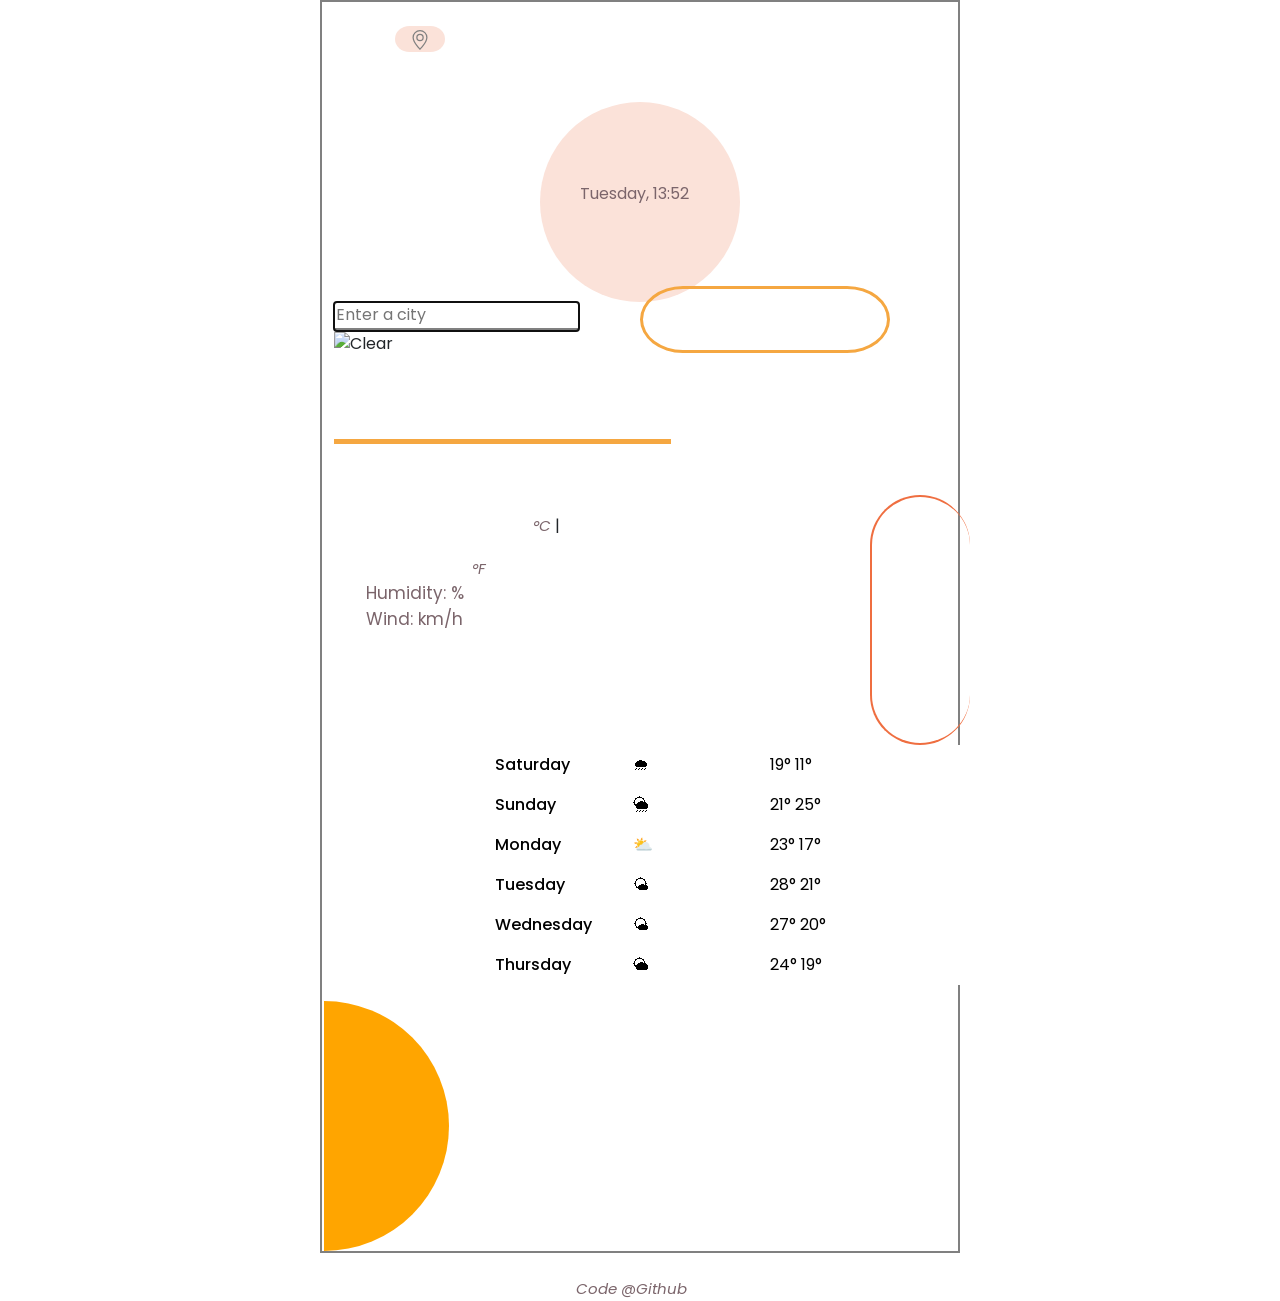
==== index.html @ 906b7fbf "HTML & CSS updates" ====
<!DOCTYPE html>
<html lang="en">
  <head>
   <script src="https://cdn.jsdelivr.net/npm/axios/dist/axios.min.js"></script>

    <meta charset="UTF-8" />
    <meta http-equiv="X-UA-Compatible" content="IE=edge" />
    <meta name="viewport" content="width=device-width, initial-scale=1.0" />
    <title>WeatherApp</title>
    <link
      href="https://cdn.jsdelivr.net/npm/bootstrap@5.1.3/dist/css/bootstrap.min.css"
      rel="stylesheet"
      integrity="sha384-1BmE4kWBq78iYhFldvKuhfTAU6auU8tT94WrHftjDbrCEXSU1oBoqyl2QvZ6jIW3"
      crossorigin="anonymous"
    />
    
    <link rel="stylesheet" href="src/styling.css" />
    <link rel="preconnect" href="https://fonts.googleapis.com" />
    <link rel="preconnect" href="https://fonts.gstatic.com" crossorigin />
    <link
      href="https://fonts.googleapis.com/css2?family=Poppins:ital,wght@0,100;0,200;0,300;0,400;0,500;0,600;0,700;0,800;0,900;1,100;1,200;1,300;1,400;1,500;1,600;1,700;1,800;1,900&family=Varela+Round&display=swap"
      rel="stylesheet"
    />
    
  </head>
  <body>
      <div class="container">
      <br/>
      <button id= "current">
        <svg xmlns="http://www.w3.org/2000/svg" width="20" height="20" fill="currentColor" class="bi bi-geo-alt" viewBox="0 0 16 16">
         <path d="M12.166 8.94c-.524 1.062-1.234 2.12-1.96 3.07A31.493 31.493 0 0 1 8 14.58a31.481 31.481 0 0 1-2.206-2.57c-.726-.95-1.436-2.008-1.96-3.07C3.304 7.867 3 6.862 3 6a5 5 0 0 1 10 0c0 .862-.305 1.867-.834 2.94zM8 16s6-5.686 6-10A6 6 0 0 0 2 6c0 4.314 6 10 6 10z"/>
         <path d="M8 8a2 2 0 1 1 0-4 2 2 0 0 1 0 4zm0 1a3 3 0 1 0 0-6 3 3 0 0 0 0 6z"/>
       </svg>
     </button>
     
      <div id="circle">
        <br/>
        <br/>
       
      <h1 id="city"></h1> 
        <br/> 
      
        <div class="week-input">Tuesday, 13:52</div>
      </div>

      <form id= "city-form">
      <input  type="text" placeholder="Enter a city" id="city-input" autocomplete="off" autofocus="on" />
     
      </form>

      <img src="" alt="Clear" id="icon" class="float-left" />
         
      <div id="oval"class="relative">
        <h2 id="tempDescription"></h2>
         </div>
      
          <hr/>

          <div class="col-6">
            <div class="float-left">
          <span id="tempUnit"> </span> <a href="#" id="celsius-link" class="active">°C</a> | <a href="#" id="fahrenheit-link">°F</a>
            </div>
              </div>
          <div class="col-6">
              <ul>
                <li>Humidity: <span id="humidity"></span>%</li>
                <li>Wind: <span id="wind"></span> km/h</li>
              </ul>
            </div>
          
            
            
        <div class="cone"></div>
        
        <table class="table table-borderless table-md">
          <tbody>
            
              <tr>
                    <td class="weekday">Saturday
                      
                    </td>
                    <td>🌧 </td>
                    <td>19° 11°</td>
                 </tr>
                 
                  
                 <tr>
                    <td class="weekday">Sunday</td>
                    <td> 🌦 </td>
                    <td>21° 25°</td>
                 </tr>
                
                 
                 <tr>
                    <td class="weekday">Monday</td>
                    <td>⛅️</td>
                    <td>23° 17°</td>
                </tr>
                
                <tr>
                    <td class="weekday">Tuesday</td>
                    <td>🌤</td>
                    <td>28° 21°</td>
                 </tr>
                 
                  
                 <tr>
                    <td class="weekday">Wednesday</td>
                    <td>🌤</td>
                    <td>27° 20°</td>
                </tr>
               
                 
                 <tr>
                    <td class="weekday">Thursday</td>
                    <td>🌥</td>
                    <td>24° 19°</td>
                </tr>
               
            </tbody>
        </table>  
              <div class="semicircle"></div>
          </div>
        </div>
      </div>
      <br/>

   <a href="https://github.com/SilTatiana/App_SheCodes" target="_blank" class="github"> Code @Github</a>
    </body>

     <script  src="src/script.js"></script> 
  </div>
</html>
---- src/styling.css ----
body {
  font-family: poppins;
}

.container {
  box-sizing: border-box;
  border: 2px solid grey;
  width: 50%;
}

#circle {
  width: 200px;
  height: 200px;
  background: rgb(251, 226, 217);
  border-radius: 50%;
  display: block;
  margin: auto;
  margin-top: 50px;
}

h1,
h2,
.week-input,
a,
li {
  color: #7b656b;
}
h1 {
  font-weight: 400;
  font-size: 40px;
  padding-left: 10%;
  line-height: 65%;
  text-transform: capitalize;
}
h2 {
  font-size: 24px;
  font-weight: 400;
  text-align: justify;
  margin-left: 35%;
  margin-top: 3%;
  text-transform: capitalize;
}
.week-input {
  font-size: medium;
  padding-left: 20%;
  padding-top: 0;
}

hr {
  width: 55%;
  color: rgb(245, 167, 65);
  border-top: 5px solid;
  opacity: 100%;
}
#oval {
  width: 250px;
  height: 67px;
  background: transparent;
  border-radius: 100px / 78px;
  border-color: rgb(245, 167, 65);
  border-style: solid;
  display: block;
  margin-left: 50%;
  top: -70px;
}

.relative {
  position: relative;
}

input {
  border: none;
  border-bottom: solid;
  width: 40%;
  border-color: grey;
}
button {
  border-radius: 100px / 90px;
  width: 50px;
  background-color: rgb(251, 226, 217);
  border: none;
  color: grey;

  margin-left: 10%;
}

#tempUnit {
  font-size: 65px;
  font-weight: normal;
  color: grey;
  margin-left: 20%;
}

li {
  list-style: none;
  font-size: 17px;
}
.units {
  color: grey;
  font-weight: 100px;
  margin-left: 58%;
  font-size: 80px;
}

.weekday {
  font-weight: 500;
  width: 25%;
}

.table {
  width: 90%;
  margin-left: 25%;
}

.semicircle {
  background-color: orange;
  height: 250px;
  width: 125px;
  border-radius: 0px 125px 125px 0px;
  margin-left: -1.6%;
}
.cone {
  background-color: transparent;
  border: solid rgb(239, 110, 64) 2px;
  height: 250px;
  width: 100px;
  border-radius: 125px 125px 125px 125px;
  margin-left: 87.5%;
  margin-top: -25%;
  border-right: none;
}
a {
  margin-left: 45%;
  font-size: 15px;
  text-decoration: none;
  font-style: italic;
}
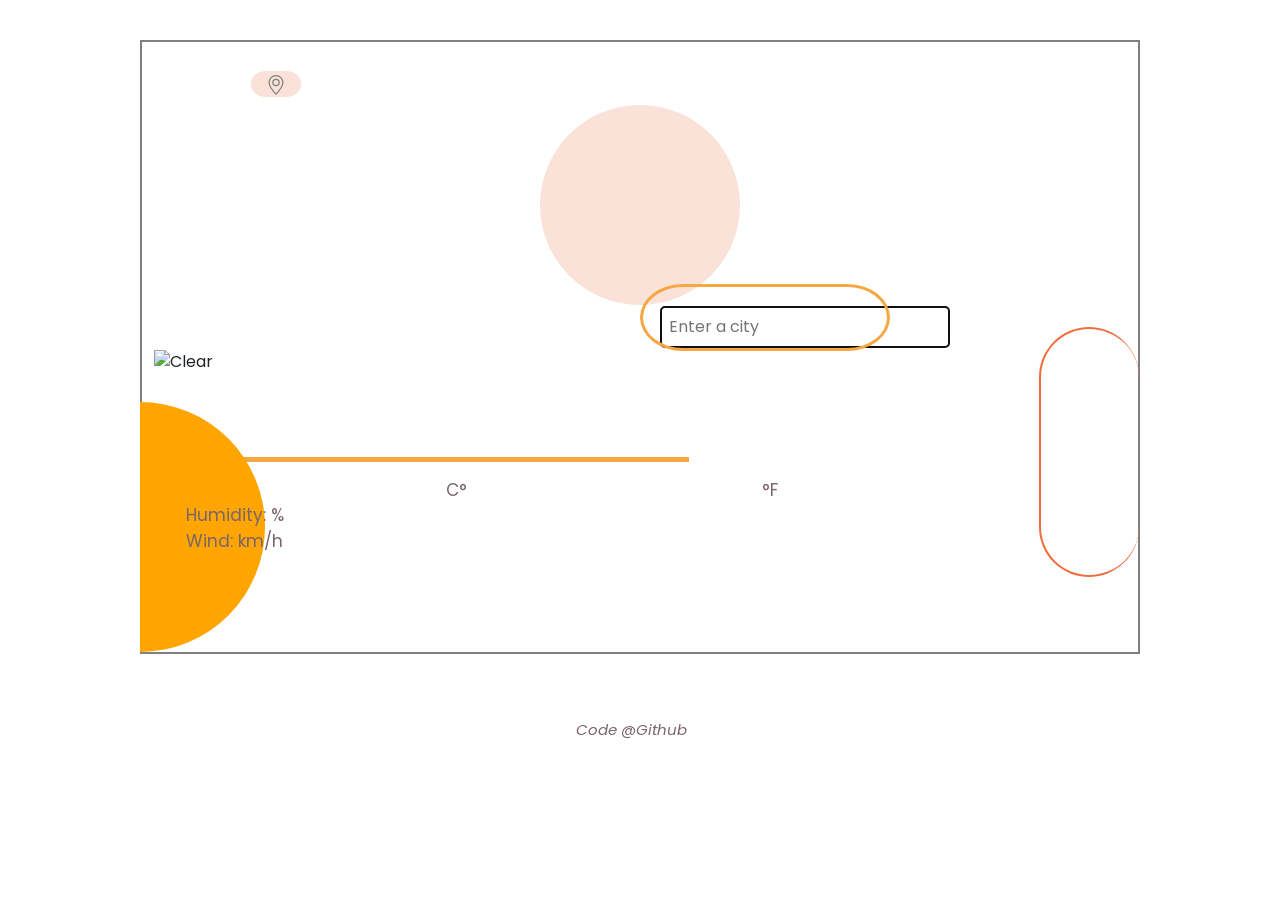
==== commit 32d6b796: "Added JS" ====
--- a/index.html
+++ b/index.html
@@ -13,7 +13,6 @@
       integrity="sha384-1BmE4kWBq78iYhFldvKuhfTAU6auU8tT94WrHftjDbrCEXSU1oBoqyl2QvZ6jIW3"
       crossorigin="anonymous"
     />
-    
     <link rel="stylesheet" href="src/styling.css" />
     <link rel="preconnect" href="https://fonts.googleapis.com" />
     <link rel="preconnect" href="https://fonts.gstatic.com" crossorigin />
@@ -21,113 +20,47 @@
       href="https://fonts.googleapis.com/css2?family=Poppins:ital,wght@0,100;0,200;0,300;0,400;0,500;0,600;0,700;0,800;0,900;1,100;1,200;1,300;1,400;1,500;1,600;1,700;1,800;1,900&family=Varela+Round&display=swap"
       rel="stylesheet"
     />
-    
   </head>
   <body>
       <div class="container">
-      <br/>
-      <button id= "current">
-        <svg xmlns="http://www.w3.org/2000/svg" width="20" height="20" fill="currentColor" class="bi bi-geo-alt" viewBox="0 0 16 16">
-         <path d="M12.166 8.94c-.524 1.062-1.234 2.12-1.96 3.07A31.493 31.493 0 0 1 8 14.58a31.481 31.481 0 0 1-2.206-2.57c-.726-.95-1.436-2.008-1.96-3.07C3.304 7.867 3 6.862 3 6a5 5 0 0 1 10 0c0 .862-.305 1.867-.834 2.94zM8 16s6-5.686 6-10A6 6 0 0 0 2 6c0 4.314 6 10 6 10z"/>
-         <path d="M8 8a2 2 0 1 1 0-4 2 2 0 0 1 0 4zm0 1a3 3 0 1 0 0-6 3 3 0 0 0 0 6z"/>
-       </svg>
-     </button>
-     
+        <button id= "current">
+           <svg xmlns="http://www.w3.org/2000/svg" width="20" height="20" fill="currentColor" class="bi bi-geo-alt" viewBox="0 0 16 16">
+             <path d="M12.166 8.94c-.524 1.062-1.234 2.12-1.96 3.07A31.493 31.493 0 0 1 8 14.58a31.481 31.481 0 0 1-2.206-2.57c-.726-.95-1.436-2.008-1.96-3.07C3.304 7.867 3 6.862 3 6a5 5 0 0 1 10 0c0 .862-.305 1.867-.834 2.94zM8 16s6-5.686 6-10A6 6 0 0 0 2 6c0 4.314 6 10 6 10z"/>
+               <path d="M8 8a2 2 0 1 1 0-4 2 2 0 0 1 0 4zm0 1a3 3 0 1 0 0-6 3 3 0 0 0 0 6z"/>
+                </svg>
+        </button>
       <div id="circle">
-        <br/>
-        <br/>
-       
-      <h1 id="city"></h1> 
-        <br/> 
-      
-        <div class="week-input">Tuesday, 13:52</div>
-      </div>
-
-      <form id= "city-form">
-      <input  type="text" placeholder="Enter a city" id="city-input" autocomplete="off" autofocus="on" />
-     
-      </form>
-
-      <img src="" alt="Clear" id="icon" class="float-left" />
-         
-      <div id="oval"class="relative">
-        <h2 id="tempDescription"></h2>
-         </div>
-      
-          <hr/>
-
-          <div class="col-6">
-            <div class="float-left">
-          <span id="tempUnit"> </span> <a href="#" id="celsius-link" class="active">°C</a> | <a href="#" id="fahrenheit-link">°F</a>
+        <h1 id="city"></h1>
+          <br/> 
+           <div id="date"></div>
             </div>
-              </div>
-          <div class="col-6">
-              <ul>
-                <li>Humidity: <span id="humidity"></span>%</li>
+        <form id= "city-form">
+          <input  type="search" placeholder="Enter a city" id="city-input" autocomplete="off" autofocus="on"  />
+        </form>
+        <img src="http://openweathermap.org/img/wn/10d@2x.png" alt="Clear" id="icon" class="float-center" />
+          <div id="oval"class="relative"> </div>
+           <h2 id="tempDescription"></h2>
+           
+        <hr/>
+          <div id="tempUnit"></div>
+            <span class="units"
+              ><a href="#" id="celsius">C°</a>
+                <a href="#" id="fahrenheit">°F</a></span>
+                  
+         <div class="col-6">
+            <ul>
+              <li>Humidity: <span id="humidity"></span>%</li>
                 <li>Wind: <span id="wind"></span> km/h</li>
-              </ul>
-            </div>
-          
-            
-            
-        <div class="cone"></div>
-        
-        <table class="table table-borderless table-md">
-          <tbody>
-            
-              <tr>
-                    <td class="weekday">Saturday
-                      
-                    </td>
-                    <td>🌧 </td>
-                    <td>19° 11°</td>
-                 </tr>
-                 
-                  
-                 <tr>
-                    <td class="weekday">Sunday</td>
-                    <td> 🌦 </td>
-                    <td>21° 25°</td>
-                 </tr>
-                
-                 
-                 <tr>
-                    <td class="weekday">Monday</td>
-                    <td>⛅️</td>
-                    <td>23° 17°</td>
-                </tr>
-                
-                <tr>
-                    <td class="weekday">Tuesday</td>
-                    <td>🌤</td>
-                    <td>28° 21°</td>
-                 </tr>
-                 
-                  
-                 <tr>
-                    <td class="weekday">Wednesday</td>
-                    <td>🌤</td>
-                    <td>27° 20°</td>
-                </tr>
-               
-                 
-                 <tr>
-                    <td class="weekday">Thursday</td>
-                    <td>🌥</td>
-                    <td>24° 19°</td>
-                </tr>
-               
-            </tbody>
-        </table>  
+                 </ul>
+                   </div>
+         <div class="cone"></div>
               <div class="semicircle"></div>
           </div>
         </div>
       </div>
-      <br/>
-
+    </div>
+  <br/>
    <a href="https://github.com/SilTatiana/App_SheCodes" target="_blank" class="github"> Code @Github</a>
     </body>
-
-     <script  src="src/script.js"></script> 
-  </div>
+      <script  src="src/script.js"></script> 
 </html> 
--- a/src/styling.css
+++ b/src/styling.css
@@ -5,9 +5,10 @@
 .container {
   box-sizing: border-box;
   border: 2px solid grey;
-  width: 50%;
+  max-width: 1000px;
+  max-height: 700px;
+  margin: 40px auto;
 }
-
 #circle {
   width: 200px;
   height: 200px;
@@ -15,14 +16,16 @@
   border-radius: 50%;
   display: block;
   margin: auto;
-  margin-top: 50px;
 }
 
 h1,
 h2,
-.week-input,
-a,
-li {
+#date,
+.github,
+li,
+#city,
+#celsius,
+#fahrenheit {
   color: #7b656b;
 }
 h1 {
@@ -32,15 +35,14 @@
   line-height: 65%;
   text-transform: capitalize;
 }
+
 h2 {
   font-size: 24px;
   font-weight: 400;
-  text-align: justify;
-  margin-left: 35%;
-  margin-top: 3%;
   text-transform: capitalize;
+  text-align:center;
 }
-.week-input {
+.date {
   font-size: medium;
   padding-left: 20%;
   padding-top: 0;
@@ -61,7 +63,7 @@
   border-style: solid;
   display: block;
   margin-left: 50%;
-  top: -70px;
+  top: -90px;
 }
 
 .relative {
@@ -70,9 +72,11 @@
 
 input {
   border: none;
-  border-bottom: solid;
-  width: 40%;
-  border-color: grey;
+  border-radius: 6px;
+  width: 30%;
+  margin-left: 52%;
+  padding: 10px 10px;
+  transition: none;
 }
 button {
   border-radius: 100px / 90px;
@@ -80,7 +84,7 @@
   background-color: rgb(251, 226, 217);
   border: none;
   color: grey;
-
+  margin-top: 3%;
   margin-left: 10%;
 }
 
@@ -91,15 +95,17 @@
   margin-left: 20%;
 }
 
+#celsius,
+#fahrenheit {
+  text-decoration: none;
+  font-size: 17px;
+  margin-left: 30%;
+  cursor: default;
+}
+
 li {
   list-style: none;
   font-size: 17px;
-}
-.units {
-  color: grey;
-  font-weight: 100px;
-  margin-left: 58%;
-  font-size: 80px;
 }
 
 .weekday {
@@ -107,17 +113,13 @@
   width: 25%;
 }
 
-.table {
-  width: 90%;
-  margin-left: 25%;
-}
-
 .semicircle {
   background-color: orange;
   height: 250px;
   width: 125px;
   border-radius: 0px 125px 125px 0px;
-  margin-left: -1.6%;
+  margin-left: -1.4%;
+  margin-top: -18%;
 }
 .cone {
   background-color: transparent;
@@ -125,11 +127,11 @@
   height: 250px;
   width: 100px;
   border-radius: 125px 125px 125px 125px;
-  margin-left: 87.5%;
+  margin-left: 91%;
   margin-top: -25%;
   border-right: none;
 }
-a {
+.github {
   margin-left: 45%;
   font-size: 15px;
   text-decoration: none;
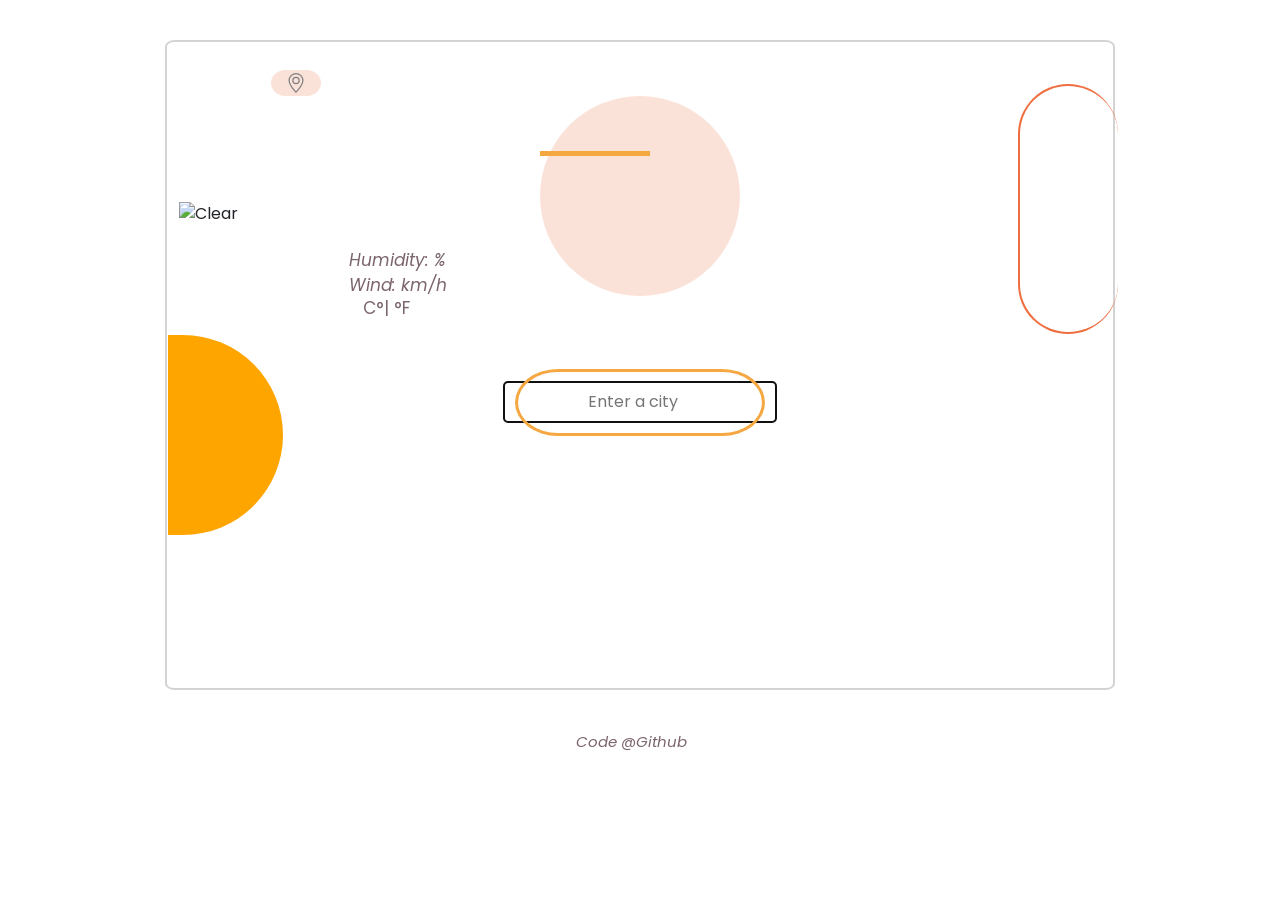
==== commit 5a336fc1: "CSS updated" ====
--- a/index.html
+++ b/index.html
@@ -30,36 +30,35 @@
                 </svg>
         </button>
       <div id="circle">
-        <h1 id="city"></h1>
-          <br/> 
-           <div id="date"></div>
-            </div>
+        <h1 id="city"></h1> 
+        <div id="date"></div>
+        <h2 id="tempDescription"></h2>
+        <hr/>
+        </div>
+        <div class="units"
+        ><a href="#" id="celsius">C°|
+          <a href="#" id="fahrenheit">°F</a>
+        </div>
+        <div id="tempUnit"></div>
+        <img src="http://openweathermap.org/img/wn/10d@2x.png" alt="Clear" id="icon"  />
+   
+         <div class="col-6">
+         <ul>
+         <hr class="details"/>
+          <li>Humidity: <span id="humidity"></span>%</li>
+             <li>Wind: <span id="wind"></span> km/h</li>
+               </ul>
+                 </div>
+                 <div class="cone"></div>
         <form id= "city-form">
-          <input  type="search" placeholder="Enter a city" id="city-input" autocomplete="off" autofocus="on"  />
+          <input  type="search" placeholder="Enter a city" id="city-input" autocomplete="off" autofocus="on" />
+           <div id="oval"> </div>
         </form>
-        <img src="http://openweathermap.org/img/wn/10d@2x.png" alt="Clear" id="icon" class="float-center" />
-          <div id="oval"class="relative"> </div>
-           <h2 id="tempDescription"></h2>
-           
-        <hr/>
-          <div id="tempUnit"></div>
-            <span class="units"
-              ><a href="#" id="celsius">C°</a>
-                <a href="#" id="fahrenheit">°F</a></span>
-                  
-         <div class="col-6">
-            <ul>
-              <li>Humidity: <span id="humidity"></span>%</li>
-                <li>Wind: <span id="wind"></span> km/h</li>
-                 </ul>
-                   </div>
-         <div class="cone"></div>
               <div class="semicircle"></div>
           </div>
         </div>
       </div>
     </div>
-  <br/>
    <a href="https://github.com/SilTatiana/App_SheCodes" target="_blank" class="github"> Code @Github</a>
     </body>
       <script  src="src/script.js"></script> 
--- a/src/styling.css
+++ b/src/styling.css
@@ -4,18 +4,29 @@
 
 .container {
   box-sizing: border-box;
-  border: 2px solid grey;
-  max-width: 1000px;
-  max-height: 700px;
+  border: 2px solid lightgrey;
+  border-radius: 1%;
+  max-width: 950px;
+  height: 650px;
   margin: 40px auto;
 }
+button {
+  border-radius: 100px / 90px;
+  width: 50px;
+  background-color: rgb(251, 226, 217);
+  border: none;
+  color: grey;
+  margin-top: 3%;
+  margin-left: 10%;
+}
+
 #circle {
   width: 200px;
   height: 200px;
   background: rgb(251, 226, 217);
   border-radius: 50%;
   display: block;
-  margin: auto;
+  margin: 0% auto;
 }
 
 h1,
@@ -31,29 +42,32 @@
 h1 {
   font-weight: 400;
   font-size: 40px;
-  padding-left: 10%;
+  padding-top: 10%;
   line-height: 65%;
   text-transform: capitalize;
+  text-align: center;
+  margin-top: 0%;
 }
 
-h2 {
-  font-size: 24px;
-  font-weight: 400;
-  text-transform: capitalize;
-  text-align:center;
+#date {
+  font-size: medium;
+  text-align: center;
+  padding-top: -7%;
+  margin-left: 20%;
+  margin-top: 5%;
 }
-.date {
-  font-size: medium;
-  padding-left: 20%;
-  padding-top: 0;
+input {
+  border: none;
+  border-radius: 6px;
+  width: 30%;
+  display: block;
+  margin: 5% auto;
+  padding: 10px 10px;
+  transition: none;
+  background-color: transparent;
+  text-align: center;
 }
 
-hr {
-  width: 55%;
-  color: rgb(245, 167, 65);
-  border-top: 5px solid;
-  opacity: 100%;
-}
 #oval {
   width: 250px;
   height: 67px;
@@ -62,45 +76,49 @@
   border-color: rgb(245, 167, 65);
   border-style: solid;
   display: block;
-  margin-left: 50%;
-  top: -90px;
+  margin: -11% auto;
+  position: relative;
+}
+#icon {
+  margin-top: -18%;
+  padding: auto;
+}
+h2 {
+  font-size: 24px;
+  font-weight: 400;
+  text-transform: capitalize;
+  text-align: center;
+  margin-top: 35px;
 }
 
-.relative {
-  position: relative;
-}
-
-input {
-  border: none;
-  border-radius: 6px;
-  width: 30%;
-  margin-left: 52%;
-  padding: 10px 10px;
-  transition: none;
-}
-button {
-  border-radius: 100px / 90px;
-  width: 50px;
-  background-color: rgb(251, 226, 217);
-  border: none;
-  color: grey;
-  margin-top: 3%;
-  margin-left: 10%;
+hr {
+  width: 55%;
+  color: rgb(245, 167, 65);
+  border-top: 5px solid;
+  opacity: 100%;
+  margin-top: 5%;
 }
 
 #tempUnit {
-  font-size: 65px;
+  font-size: 90px;
   font-weight: normal;
   color: grey;
+  margin-left: 10%;
+  margin-top: -4%;
+  padding: auto;
+}
+
+#celsius {
+  text-decoration: none;
+  font-size: 17px;
+  cursor: default;
   margin-left: 20%;
 }
-
-#celsius,
 #fahrenheit {
   text-decoration: none;
   font-size: 17px;
-  margin-left: 30%;
   cursor: default;
+  margin-left: 0%;
 }
 
 li {
@@ -108,18 +126,25 @@
   font-size: 17px;
 }
 
-.weekday {
-  font-weight: 500;
-  width: 25%;
+.details {
+  color: lightgrey;
+  border: 2px;
+  margin-top: 16%;
+  margin-bottom: 0%;
+}
+.col-6 {
+  margin-left: 15%;
+  margin-top: -14%;
+  font-style: italic;
+  font-family: poppins;
 }
 
 .semicircle {
   background-color: orange;
-  height: 250px;
-  width: 125px;
+  height: 200px;
+  width: 115px;
   border-radius: 0px 125px 125px 0px;
-  margin-left: -1.4%;
-  margin-top: -18%;
+  margin-left: -1.2%;
 }
 .cone {
   background-color: transparent;
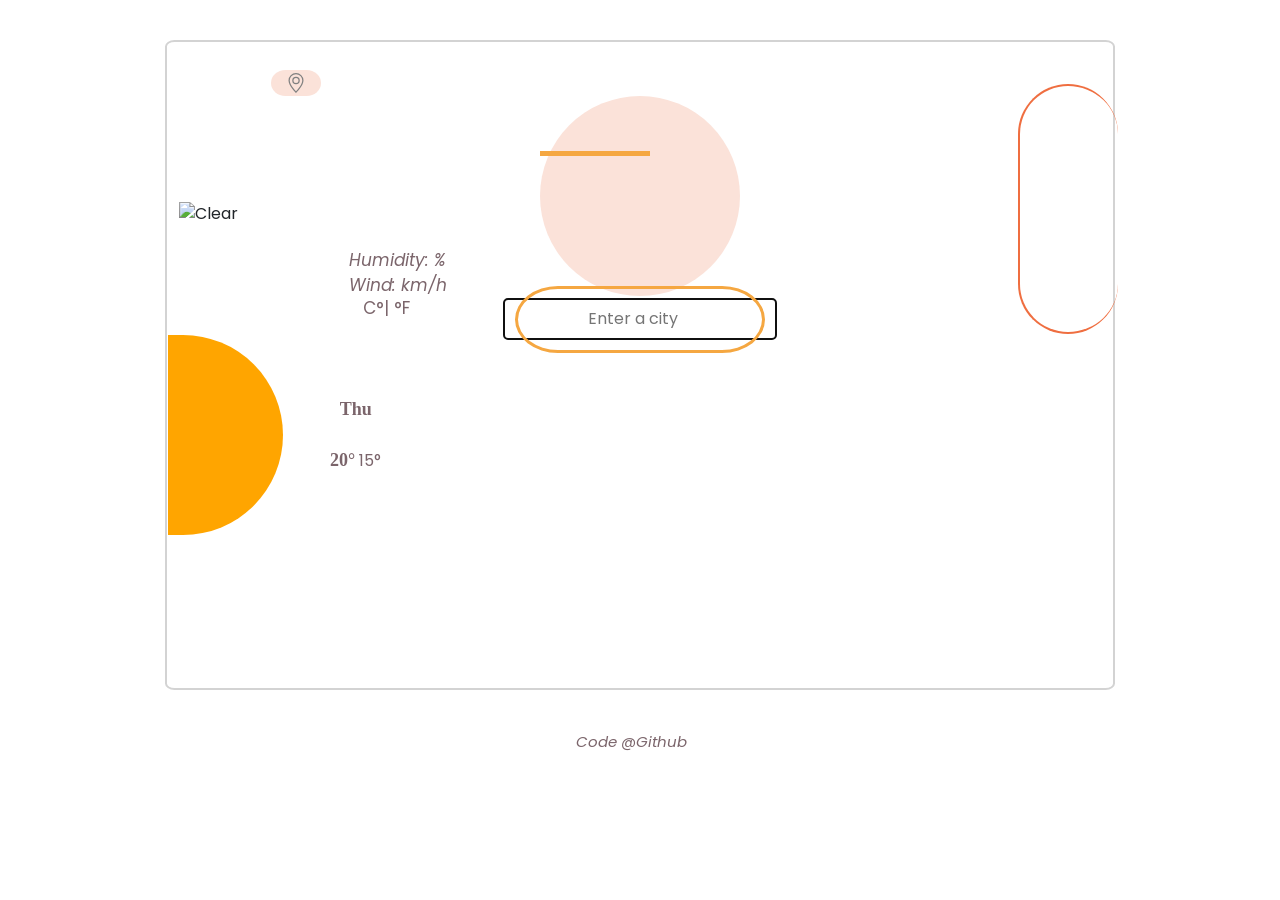
==== commit fb8e243e: "Added Forecast HTML/CSS" ====
--- a/index.html
+++ b/index.html
@@ -24,26 +24,26 @@
   <body>
       <div class="container">
         <button id= "current">
-           <svg xmlns="http://www.w3.org/2000/svg" width="20" height="20" fill="currentColor" class="bi bi-geo-alt" viewBox="0 0 16 16">
+           <svg xmlns="https://www.w3.org/2000/svg" width="20" height="20" fill="currentColor" class="bi bi-geo-alt" viewBox="0 0 16 16">
              <path d="M12.166 8.94c-.524 1.062-1.234 2.12-1.96 3.07A31.493 31.493 0 0 1 8 14.58a31.481 31.481 0 0 1-2.206-2.57c-.726-.95-1.436-2.008-1.96-3.07C3.304 7.867 3 6.862 3 6a5 5 0 0 1 10 0c0 .862-.305 1.867-.834 2.94zM8 16s6-5.686 6-10A6 6 0 0 0 2 6c0 4.314 6 10 6 10z"/>
                <path d="M8 8a2 2 0 1 1 0-4 2 2 0 0 1 0 4zm0 1a3 3 0 1 0 0-6 3 3 0 0 0 0 6z"/>
                 </svg>
         </button>
-      <div id="circle">
-        <h1 id="city"></h1> 
-        <div id="date"></div>
-        <h2 id="tempDescription"></h2>
+        <div id="circle">
+          <h1 id="city"></h1> 
+            <div id="date"></div>
+              <h2 id="tempDescription"></h2>
         <hr/>
-        </div>
+      </div>
         <div class="units"
-        ><a href="#" id="celsius">C°|
-          <a href="#" id="fahrenheit">°F</a>
+          ><a href="#" id="celsius">C°|
+            <a href="#" id="fahrenheit">°F</a>
         </div>
         <div id="tempUnit"></div>
-        <img src="http://openweathermap.org/img/wn/10d@2x.png" alt="Clear" id="icon"  />
+          <img src="https://openweathermap.org/img/wn/10d@2x.png" alt="Clear" id="icon"  />
    
-         <div class="col-6">
-         <ul>
+          <div class="col-6">
+        <ul>
          <hr class="details"/>
           <li>Humidity: <span id="humidity"></span>%</li>
              <li>Wind: <span id="wind"></span> km/h</li>
@@ -52,12 +52,27 @@
                  <div class="cone"></div>
         <form id= "city-form">
           <input  type="search" placeholder="Enter a city" id="city-input" autocomplete="off" autofocus="on" />
-           <div id="oval"> </div>
+            <div id="oval"> </div>
         </form>
-              <div class="semicircle"></div>
+        <div class="semicircle">
+        </div>
+        <div class="weather-forecast">
+          <div class="row">
+            <div class="col-2">
+              <div class="weather-forecast-date">Thu</div>
+              <img src="https://openweathermap.org/img/wn/02d@2x.png" 
+              alt="" 
+              width="65"/>
+              <div class="weather-forecast-temperature">
+              <span class="weather-forecast-max">20°</span>
+              <span class="weather-forecast-min">15°</span> 
+                      </div>
+                  </div>
+                </div>
+              </div>        
+            </div>
           </div>
         </div>
-      </div>
     </div>
    <a href="https://github.com/SilTatiana/App_SheCodes" target="_blank" class="github"> Code @Github</a>
     </body>
--- a/src/styling.css
+++ b/src/styling.css
@@ -61,7 +61,7 @@
   border-radius: 6px;
   width: 30%;
   display: block;
-  margin: 5% auto;
+  margin: -4% auto;
   padding: 10px 10px;
   transition: none;
   background-color: transparent;
@@ -76,7 +76,7 @@
   border-color: rgb(245, 167, 65);
   border-style: solid;
   display: block;
-  margin: -11% auto;
+  margin: -6% auto;
   position: relative;
 }
 #icon {
@@ -145,6 +145,7 @@
   width: 115px;
   border-radius: 0px 125px 125px 0px;
   margin-left: -1.2%;
+  margin-top: 4%;
 }
 .cone {
   background-color: transparent;
@@ -156,9 +157,28 @@
   margin-top: -25%;
   border-right: none;
 }
+.weather-forecast{
+  margin-left: 13%;
+  margin-top: -15%;
+  text-align: center;
+  
+}
+.weather-forecast-date,
+.weather-forecast-max{
+  font-size: 18px;
+  color:#7b656b;
+  font-weight: 600;
+}
+.weather-forecast-min{
+  color:#7b656b;
+  
+}
+
+
 .github {
   margin-left: 45%;
   font-size: 15px;
   text-decoration: none;
   font-style: italic;
 }
+
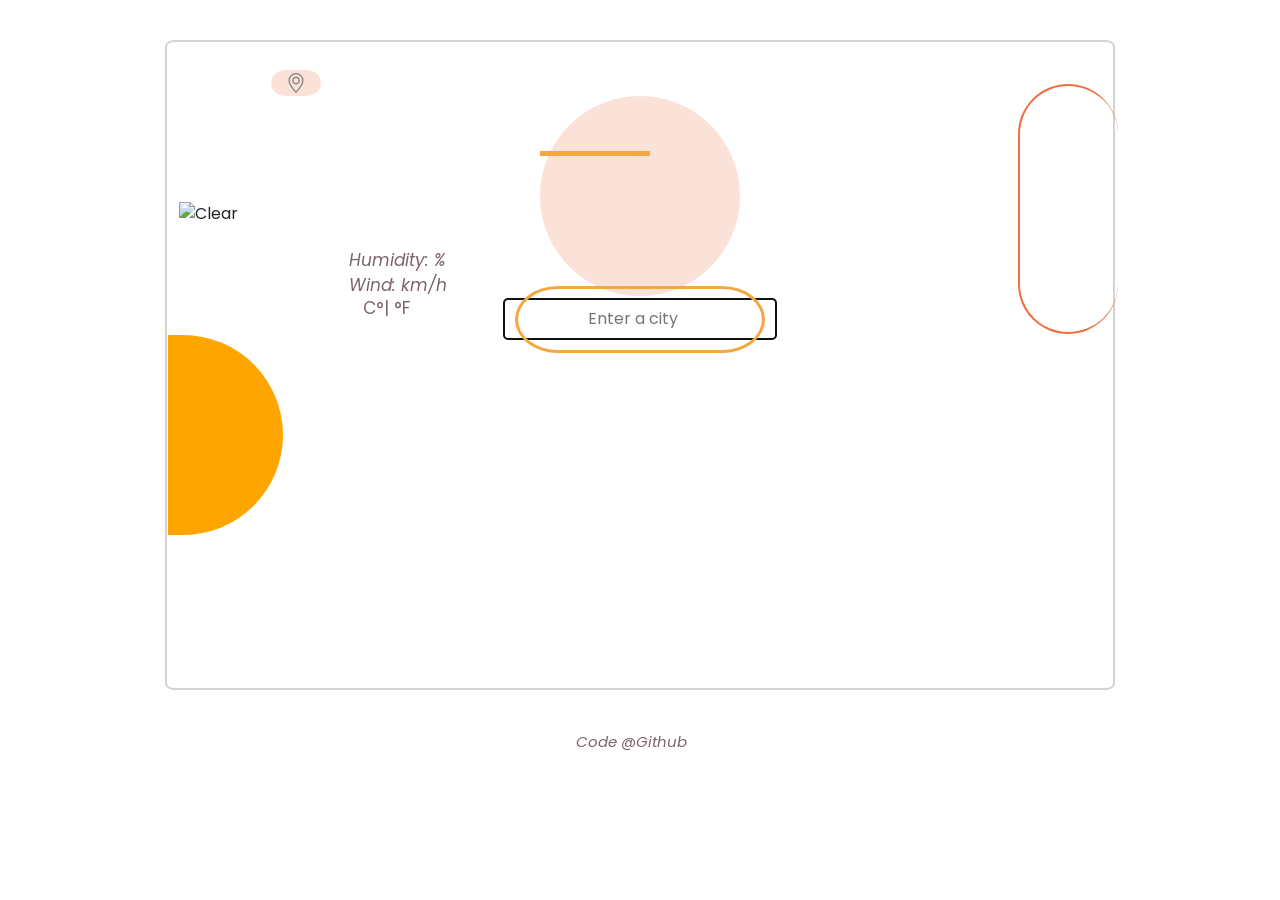
==== commit 3ddf33cc: "Added JS to Weather-Forecast" ====
--- a/index.html
+++ b/index.html
@@ -56,19 +56,7 @@
         </form>
         <div class="semicircle">
         </div>
-        <div class="weather-forecast">
-          <div class="row">
-            <div class="col-2">
-              <div class="weather-forecast-date">Thu</div>
-              <img src="https://openweathermap.org/img/wn/02d@2x.png" 
-              alt="" 
-              width="65"/>
-              <div class="weather-forecast-temperature">
-              <span class="weather-forecast-max">20°</span>
-              <span class="weather-forecast-min">15°</span> 
-                      </div>
-                  </div>
-                </div>
+        <div class="weather-forecast" id="weather-forecast">
               </div>        
             </div>
           </div>
--- a/src/styling.css
+++ b/src/styling.css
@@ -165,9 +165,10 @@
 }
 .weather-forecast-date,
 .weather-forecast-max{
-  font-size: 18px;
+  font-size: 15px;
   color:#7b656b;
   font-weight: 600;
+  
 }
 .weather-forecast-min{
   color:#7b656b;
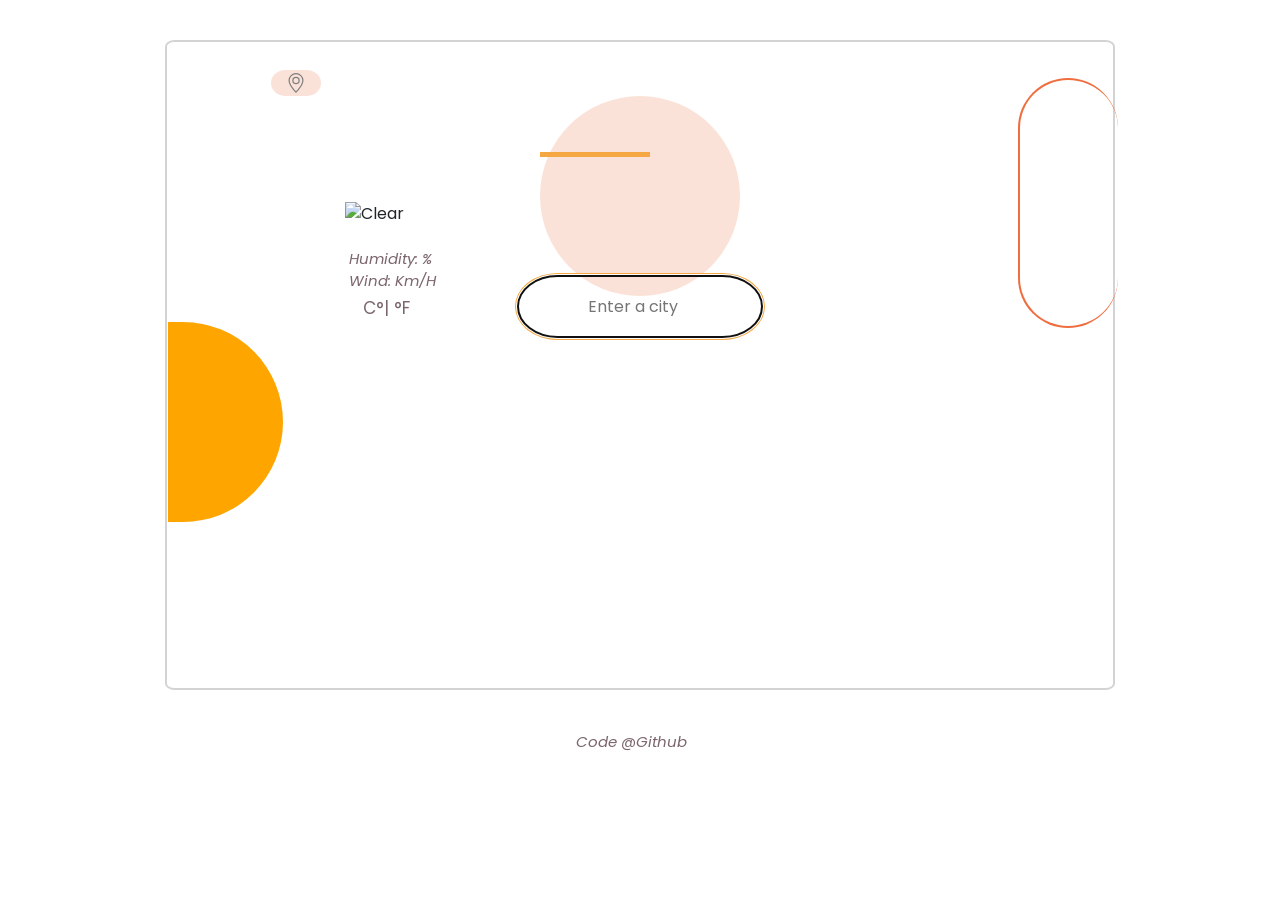
==== commit 0c6e2afc: "HTML/CSS tidy up" ====
--- a/index.html
+++ b/index.html
@@ -32,21 +32,21 @@
         <div id="circle">
           <h1 id="city"></h1> 
             <div id="date"></div>
-              <h2 id="tempDescription"></h2>
-        <hr/>
-      </div>
-        <div class="units"
+            <hr/>
+          </div>
+          <div class="units"
           ><a href="#" id="celsius">C°|
             <a href="#" id="fahrenheit">°F</a>
-        </div>
-        <div id="tempUnit"></div>
+          </div>
+          <div id="tempUnit"></div>
           <img src="https://openweathermap.org/img/wn/10d@2x.png" alt="Clear" id="icon"  />
-   
+          
           <div class="col-6">
-        <ul>
-         <hr class="details"/>
-          <li>Humidity: <span id="humidity"></span>%</li>
-             <li>Wind: <span id="wind"></span> km/h</li>
+            <ul>
+              <hr class="details"/>
+              <li id="tempDescription"></li>
+              <li>Humidity: <span id="humidity"></span>%</li>
+              <li>Wind: <span id="wind"></span> km/h</li>
                </ul>
                  </div>
                  <div class="cone"></div>
--- a/src/styling.css
+++ b/src/styling.css
@@ -54,21 +54,9 @@
   text-align: center;
   padding-top: -7%;
   margin-left: 20%;
-  margin-top: 5%;
+  margin-top: 8%;
 }
 input {
-  border: none;
-  border-radius: 6px;
-  width: 30%;
-  display: block;
-  margin: -4% auto;
-  padding: 10px 10px;
-  transition: none;
-  background-color: transparent;
-  text-align: center;
-}
-
-#oval {
   width: 250px;
   height: 67px;
   background: transparent;
@@ -78,17 +66,15 @@
   display: block;
   margin: -6% auto;
   position: relative;
+  transition: none;
+  background-color: transparent;
+  text-align: center;
 }
+
 #icon {
   margin-top: -18%;
   padding: auto;
-}
-h2 {
-  font-size: 24px;
-  font-weight: 400;
-  text-transform: capitalize;
-  text-align: center;
-  margin-top: 35px;
+  margin-left: 18%;
 }
 
 hr {
@@ -96,7 +82,7 @@
   color: rgb(245, 167, 65);
   border-top: 5px solid;
   opacity: 100%;
-  margin-top: 5%;
+  margin-top: 18%;
 }
 
 #tempUnit {
@@ -123,7 +109,8 @@
 
 li {
   list-style: none;
-  font-size: 17px;
+  font-size: 15px;
+  text-transform: capitalize;
 }
 
 .details {
@@ -157,24 +144,20 @@
   margin-top: -25%;
   border-right: none;
 }
-.weather-forecast{
+.weather-forecast {
   margin-left: 13%;
   margin-top: -15%;
   text-align: center;
-  
 }
 .weather-forecast-date,
-.weather-forecast-max{
+.weather-forecast-max {
   font-size: 15px;
-  color:#7b656b;
+  color: #7b656b;
   font-weight: 600;
-  
 }
-.weather-forecast-min{
-  color:#7b656b;
-  
+.weather-forecast-min {
+  color: #7b656b;
 }
-
 
 .github {
   margin-left: 45%;
@@ -182,4 +165,3 @@
   text-decoration: none;
   font-style: italic;
 }
-
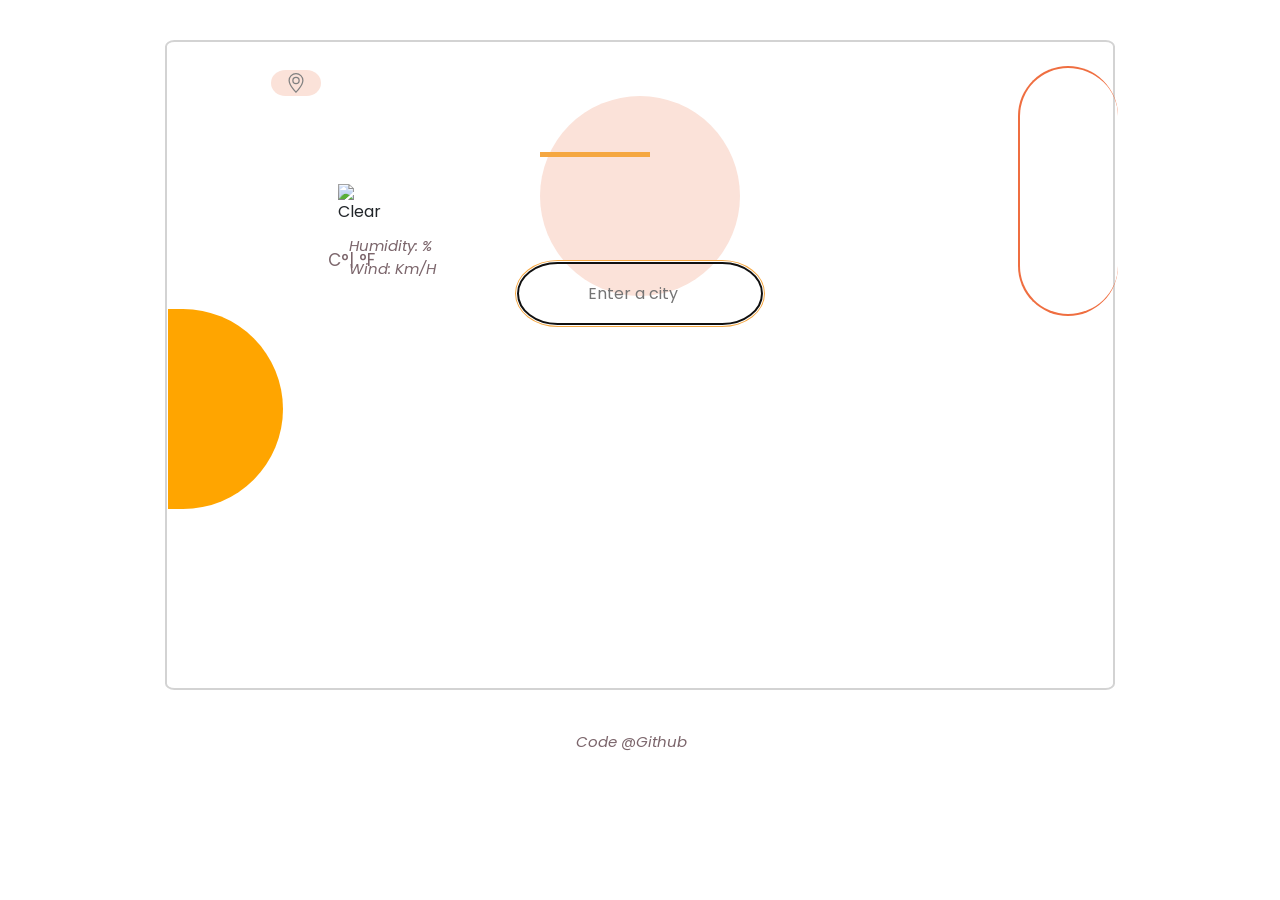
==== commit d59a08a6: "Fixed Units Bug" ====
--- a/index.html
+++ b/index.html
@@ -34,13 +34,17 @@
             <div id="date"></div>
             <hr/>
           </div>
-          <div class="units"
-          ><a href="#" id="celsius">C°|
-            <a href="#" id="fahrenheit">°F</a>
+          <div class="row">
+            <div class="col-3">
+              <div class="units"
+              ><a href="#" id="celsius">C°|
+                <a href="#" id="fahrenheit">°F</a>
+              </div>
+              <div id="tempUnit"></div>
+              <img src="https://openweathermap.org/img/wn/10d@2x.png" alt="Clear" id="icon"  />
+            </div>
           </div>
-          <div id="tempUnit"></div>
-          <img src="https://openweathermap.org/img/wn/10d@2x.png" alt="Clear" id="icon"  />
-          
+            
           <div class="col-6">
             <ul>
               <hr class="details"/>
--- a/src/styling.css
+++ b/src/styling.css
@@ -72,9 +72,9 @@
 }
 
 #icon {
-  margin-top: -18%;
+  margin-top: -70%;
   padding: auto;
-  margin-left: 18%;
+  margin-left: 75%;
 }
 
 hr {
@@ -89,7 +89,7 @@
   font-size: 90px;
   font-weight: normal;
   color: grey;
-  margin-left: 10%;
+  margin-left: 30%;
   margin-top: -4%;
   padding: auto;
 }
@@ -98,13 +98,17 @@
   text-decoration: none;
   font-size: 17px;
   cursor: default;
-  margin-left: 20%;
+  margin-left: 70%;
+  
 }
 #fahrenheit {
   text-decoration: none;
   font-size: 17px;
   cursor: default;
   margin-left: 0%;
+}
+.col-3 {
+  margin-top: -5%;
 }
 
 li {
